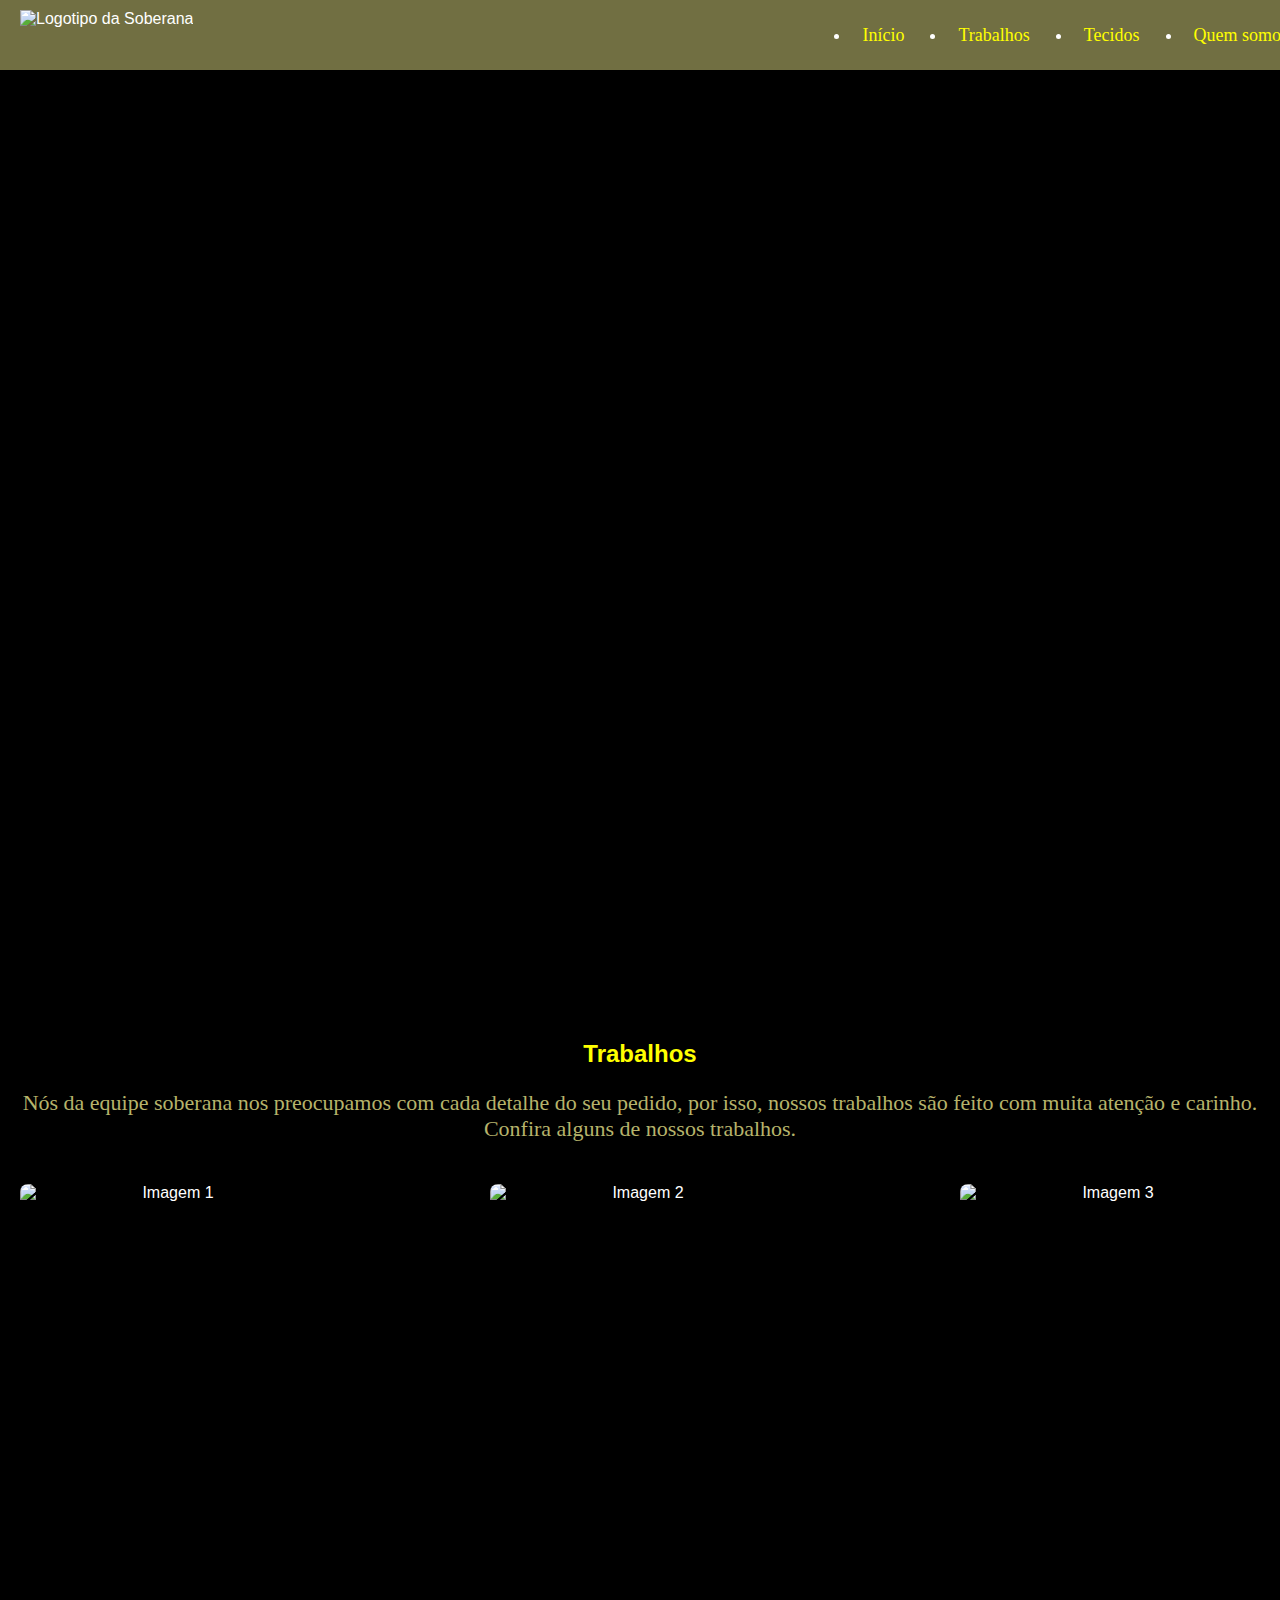
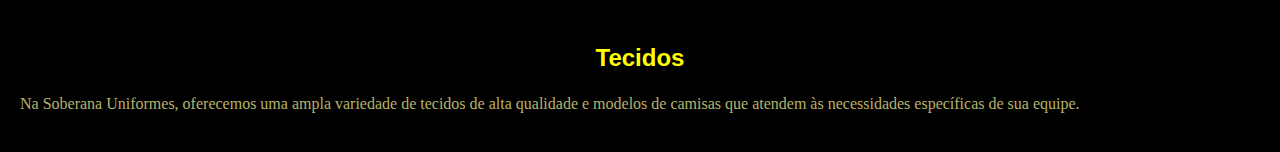
==== index.html @ 74ad903e "Update and rename soberana.html to index.html" ====
<!DOCTYPE html>
<html lang="en">

<head>
  <meta charset="UTF-8">
  <meta name="viewport" content="width=device-width, initial-scale=1.0">
  <title>Soberana Uniformes</title>
  <link href="https://cdn.jsdelivr.net/npm/bootstrap@5.2.3/dist/css/bootstrap.min.css" rel="stylesheet"
    integrity="sha384-rbsA2VBKQhggwzxH7pPCaAqO46MgnOM80zW1RWuH61DGLwZJEdK2Kadq2F9CUG65" crossorigin="anonymous">
  <link rel="stylesheet" type="text/css" href="soberana.css" media="screen" />
  <script src="soberana.js"></script>
  <link rel="shortcut icon" type="imagex/png" href="/ImagensSoberana/icone_soberana.jpg">
</head>

<body>
  <div id="inicio"></div>
  <div id="background-image"></div>


  <!-- Cabeçalho do site -->
  <header id="header">
    <div class="container">
      <nav class="navbar navbar-expand-lg">
        <img src="/ImagensSoberana/icone_soberana.jpg" alt="Logotipo da Soberana" class="logo">

        <!-- Botão de colapso para telas menores -->
        <button class="navbar-toggler" type="button" data-bs-toggle="collapse" data-bs-target="#navbarNav"
          aria-controls="navbarNav" aria-expanded="false" aria-label="Toggle navigation">
          <span class="navbar-toggler-icon"></span>
        </button>



        <!-- Links de navegação -->
        <div class="collapse navbar-collapse" id="navbarNav">
          <ul class="navbar-nav">
            <li class="nav-item">
              <a class="nav-link" href="#inicio">Início</a>
            </li>
            <li class="nav-item">
              <a class="nav-link" href="#trabalhos">Trabalhos</a>
            </li>
            <li class="nav-item">
              <a class="nav-link" href="#tecidos">Tecidos</a>
            </li>
            <li class="nav-item">
              <a class="nav-link" href="#info">Quem somos</a>
            </li>
          </ul>
        </div>
      </nav>
    </div>
  </header>

  <!-- Seção Iniciar <section id="iniciar">
  
  </section>   -->




  <section id="jobs">
    <h2>Trabalhos</h2>

    <p>Nós da equipe soberana nos preocupamos com cada detalhe do seu pedido, por isso, nossos trabalhos são feito com muita atenção e carinho. Confira 
      alguns de nossos trabalhos.
    </p>

    <!-- Container das imagens para telas maiores -->
    <div class="images-container">
      <img src="/ImagensSoberana/imagem1.jpg" alt="Imagem 1">
      <img src="/ImagensSoberana/imagem2.jpg" alt="Imagem 2">
      <img src="/ImagensSoberana/imagem3.jpg" alt="Imagem 3">
    </div>

    <!-- Carrossel para telas menores -->
    <div id="carouselExample" class="carousel slide" data-bs-ride="carousel">
      <div class="carousel-inner">
        <div class="carousel-item active">
          <img src="/ImagensSoberana/imagem1.jpg" class="d-block w-100" alt="Imagem 1">
        </div>
        <div class="carousel-item">
          <img src="/ImagensSoberana/imagem2.jpg" class="d-block w-100" alt="Imagem 2">
        </div>
        <div class="carousel-item">
          <img src="/ImagensSoberana/imagem3.jpg" class="d-block w-100" alt="Imagem 3">
        </div>
      </div>
      <button class="carousel-control-prev" type="button" data-bs-target="#carouselExample" data-bs-slide="prev">
        <span class="carousel-control-prev-icon" aria-hidden="true"></span>
        <span class="visually-hidden">Previous</span>
      </button>
      <button class="carousel-control-next" type="button" data-bs-target="#carouselExample" data-bs-slide="next">
        <span class="carousel-control-next-icon" aria-hidden="true"></span>
        <span class="visually-hidden">Next</span>
      </button>
    </div>


  </section>

  <section id="tecidos">
    <h2>Tecidos</h2>
    <p>
      Na Soberana Uniformes, oferecemos uma ampla variedade de tecidos de alta qualidade
      e modelos de camisas que atendem às necessidades específicas de sua equipe.
    </p>
  </section>

  <script src="https://cdn.jsdelivr.net/npm/bootstrap@5.2.3/dist/js/bootstrap.bundle.min.js"
    integrity="sha384-kenU1KFdBIe4zVF0s0G1M5b4hcpxyD9F7jL+jjXkk+Q2h455rYXK/7HAuoJl+0I4"
    crossorigin="anonymous"></script>
</body>

</html>
---- soberana.css ----
/* CSS Global */
body {
    background-color: black;
    color: white;
    margin: 0;
    font-family: Arial, sans-serif;
}

/* Barra de navegação */
.navbar {
    display: flex;
    justify-content: space-between;
    align-items: center;
    padding: 10px 20px;
    position: fixed;
    top: 0;
    left: 0;
    width: 100%;
    z-index: 1000;
    background-color: #716f42;
}

.navbar .navbar-nav {
    display: flex;
    gap: 30px;
    margin: 0;
    padding: 0;
}

.navbar a {
    color: yellow;
    text-decoration: none;
    font-size: 18px;
    font-family: 'Times New Roman', Times, serif;
    padding: 8px 12px;
    transition: color 0.3s ease;
}

.navbar a:hover {
    color: gold;
}

.logo {
    height: 50px;
    width: auto;
    margin-right: 20px;
}

/* Botão para telas menores */
.navbar-toggler {
    border: none;
    background: none;
    font-size: 24px;
    color: yellow;
    display: none;
}

.navbar-toggler-icon {
    color: yellow;
    font-size: 24px;
}

/* Responsividade: Menu de navegação em telas menores */
@media (max-width: 767px) {
    .navbar {
        flex-wrap: wrap;
        padding: 10px;
    }

    .navbar-toggler {
        display: block;
    }

    .navbar-collapse {
        display: none;
        flex-direction: column;
        width: 100%;
        background-color: #716f42;
        padding: 10px 0;
        border-radius: 5px;
    }

    .navbar-collapse.show {
        display: flex;
    }

    .navbar .navbar-nav {
        flex-direction: column;
        gap: 10px;
        width: 100%;
        align-items: center;
    }

    .navbar a {
        font-size: 16px;
        padding: 10px;
        text-align: center;
        width: 100%;
    }
}

/* Fundo da página */
#background-image {
    background-image: url('/ImagensSoberana/fundo2.png');
    background-size: cover;
    background-attachment: fixed;
    background-position: center;
    height: 100vh;
    width: 100%;
    position: relative;
    z-index: -1;
}

.content {
    background: linear-gradient(to bottom, rgba(0, 0, 0, 0.8), rgba(0, 0, 0, 1));
    color: white;
    padding: 20px;
}

/* Slogan */
.slogan {
    color: gold;
    display: flex;
    align-items: center;
    justify-content: center;
    margin-top: 100px;
    font-size: 2rem;
    text-align: center;
    padding: 20px;
}

/* Títulos */
h1,
h2 {
    font-family: 'Arial', sans-serif;
    font-weight: bold;
    margin-bottom: 20px;
}

h1 {
    font-size: 2.5rem;
    text-align: center;
}

h2 {
    font-size: 2,5rem;
    color: yellow;
    text-align: center;
    font-family: Arial, Helvetica, sans-serif;
}
p {
    color: #b6b36b;
    text-align: center;
    font-family:Cambria, Cochin, Georgia, Times, 'Times New Roman', serif ;
    font-size: 22px;
}

/* Outras seções */
#jobs,
#tecidos {
    margin-top: 100px;
    padding: 20px;
    text-align: center;
}

#tecidos p {
    font-size: 1rem;
    line-height: 1.5;
    text-align: justify;
}

/* Ajuste para ancoragem de navegação */
[id] {
    scroll-margin-top: 80px;
    /* Ajuste para evitar sobreposição com a barra de navegação fixa */
}

#jobs img {
    align-items: flex-start;
}

/* Imagens dentro de seções */
#jobs img,
#tecidos img {
    max-width: 100%;
    height: 300px;
    width: 300px;
    border-radius: 8px;
    margin-top: 20px;
}

/* Responsividade adicional */
@media (max-width: 576px) {
    .logo {
        height: 40px;
    }

    h1 {
        font-size: 2rem;
    }

    h2 {
        font-size: 1.5rem;
    }

    #jobs,
    #tecidos {
        padding: 10px;
    }

    .slogan {
        font-size: 1.5rem;
    }
}

/* Para telas maiores: exibe as imagens lado a lado */
.images-container {
    display: flex;
    justify-content: space-between;
    gap: 20px;
}

.images-container img {
    width: 30%;
    object-fit: cover;
}

/* Para telas menores: exibe como um carrossel */
@media (max-width: 767px) {
    .images-container {
        display: none;
        /* Esconde as imagens lado a lado em telas menores */
    }

    /* O carrossel de imagens será mostrado em telas menores */
    #carouselExample {
        display: block;
    }
}

/* Esconde o carrossel em telas maiores */
@media (min-width: 768px) {
    #carouselExample {
        display: none;
    }
}
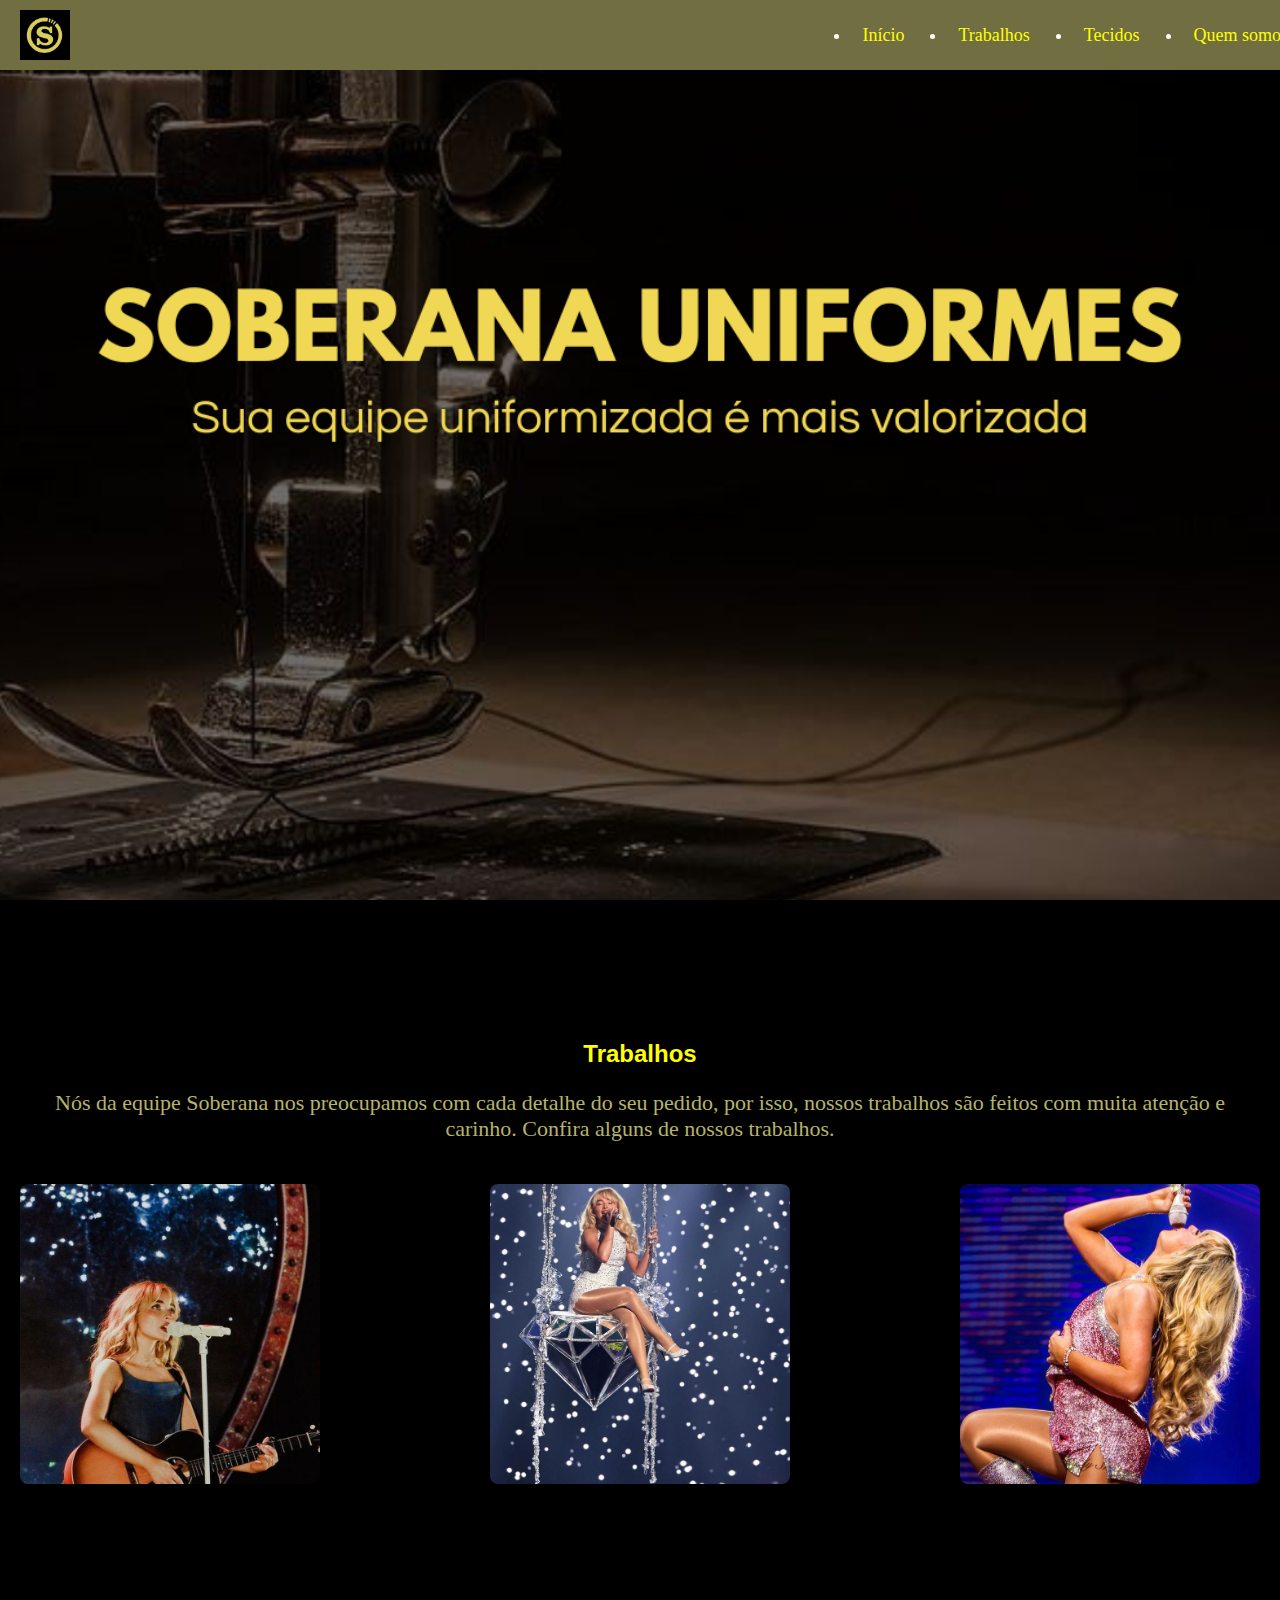
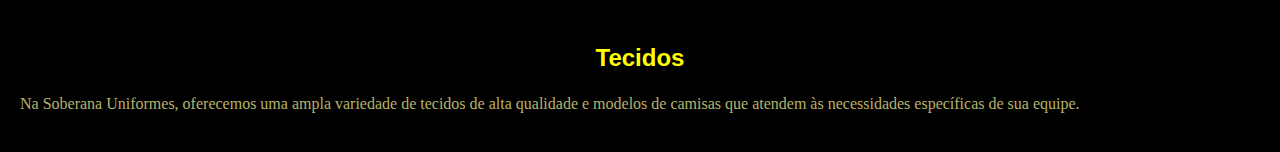
==== commit 03e330b3: "Update index.html" ====
--- a/index.html
+++ b/index.html
@@ -7,29 +7,26 @@
   <title>Soberana Uniformes</title>
   <link href="https://cdn.jsdelivr.net/npm/bootstrap@5.2.3/dist/css/bootstrap.min.css" rel="stylesheet"
     integrity="sha384-rbsA2VBKQhggwzxH7pPCaAqO46MgnOM80zW1RWuH61DGLwZJEdK2Kadq2F9CUG65" crossorigin="anonymous">
-  <link rel="stylesheet" type="text/css" href="soberana.css" media="screen" />
-  <script src="soberana.js"></script>
-  <link rel="shortcut icon" type="imagex/png" href="/ImagensSoberana/icone_soberana.jpg">
+  <link rel="stylesheet" type="text/css" href="style.css" media="screen" />
+  <script src="script.js"></script>
+  <link rel="shortcut icon" type="imagex/png" href="ImagensSoberana/icone_soberana.jpg">
 </head>
 
 <body>
   <div id="inicio"></div>
   <div id="background-image"></div>
 
-
   <!-- Cabeçalho do site -->
   <header id="header">
     <div class="container">
       <nav class="navbar navbar-expand-lg">
-        <img src="/ImagensSoberana/icone_soberana.jpg" alt="Logotipo da Soberana" class="logo">
+        <img src="ImagensSoberana/icone_soberana.jpg" alt="Logotipo da Soberana" class="logo">
 
         <!-- Botão de colapso para telas menores -->
         <button class="navbar-toggler" type="button" data-bs-toggle="collapse" data-bs-target="#navbarNav"
           aria-controls="navbarNav" aria-expanded="false" aria-label="Toggle navigation">
           <span class="navbar-toggler-icon"></span>
         </button>
-
-
 
         <!-- Links de navegação -->
         <div class="collapse navbar-collapse" id="navbarNav">
@@ -52,38 +49,31 @@
     </div>
   </header>
 
-  <!-- Seção Iniciar <section id="iniciar">
-  
-  </section>   -->
-
-
-
-
   <section id="jobs">
     <h2>Trabalhos</h2>
 
-    <p>Nós da equipe soberana nos preocupamos com cada detalhe do seu pedido, por isso, nossos trabalhos são feito com muita atenção e carinho. Confira 
+    <p>Nós da equipe Soberana nos preocupamos com cada detalhe do seu pedido, por isso, nossos trabalhos são feitos com muita atenção e carinho. Confira 
       alguns de nossos trabalhos.
     </p>
 
     <!-- Container das imagens para telas maiores -->
     <div class="images-container">
-      <img src="/ImagensSoberana/imagem1.jpg" alt="Imagem 1">
-      <img src="/ImagensSoberana/imagem2.jpg" alt="Imagem 2">
-      <img src="/ImagensSoberana/imagem3.jpg" alt="Imagem 3">
+      <img src="ImagensSoberana/imagem1.jpg" alt="Imagem 1">
+      <img src="ImagensSoberana/imagem2.jpg" alt="Imagem 2">
+      <img src="ImagensSoberana/imagem3.jpg" alt="Imagem 3">
     </div>
 
     <!-- Carrossel para telas menores -->
     <div id="carouselExample" class="carousel slide" data-bs-ride="carousel">
       <div class="carousel-inner">
         <div class="carousel-item active">
-          <img src="/ImagensSoberana/imagem1.jpg" class="d-block w-100" alt="Imagem 1">
+          <img src="ImagensSoberana/imagem1.jpg" class="d-block w-100" alt="Imagem 1">
         </div>
         <div class="carousel-item">
-          <img src="/ImagensSoberana/imagem2.jpg" class="d-block w-100" alt="Imagem 2">
+          <img src="ImagensSoberana/imagem2.jpg" class="d-block w-100" alt="Imagem 2">
         </div>
         <div class="carousel-item">
-          <img src="/ImagensSoberana/imagem3.jpg" class="d-block w-100" alt="Imagem 3">
+          <img src="ImagensSoberana/imagem3.jpg" class="d-block w-100" alt="Imagem 3">
         </div>
       </div>
       <button class="carousel-control-prev" type="button" data-bs-target="#carouselExample" data-bs-slide="prev">
@@ -95,8 +85,6 @@
         <span class="visually-hidden">Next</span>
       </button>
     </div>
-
-
   </section>
 
   <section id="tecidos">
--- a/style.css
+++ b/style.css
@@ -0,0 +1,246 @@
+/* CSS Global */
+body {
+    background-color: black;
+    color: white;
+    margin: 0;
+    font-family: Arial, sans-serif;
+}
+
+/* Barra de navegação */
+.navbar {
+    display: flex;
+    justify-content: space-between;
+    align-items: center;
+    padding: 10px 20px;
+    position: fixed;
+    top: 0;
+    left: 0;
+    width: 100%;
+    z-index: 1000;
+    background-color: #716f42;
+}
+
+.navbar .navbar-nav {
+    display: flex;
+    gap: 30px;
+    margin: 0;
+    padding: 0;
+}
+
+.navbar a {
+    color: yellow;
+    text-decoration: none;
+    font-size: 18px;
+    font-family: 'Times New Roman', Times, serif;
+    padding: 8px 12px;
+    transition: color 0.3s ease;
+}
+
+.navbar a:hover {
+    color: gold;
+}
+
+.logo {
+    height: 50px;
+    width: auto;
+    margin-right: 20px;
+}
+
+/* Botão para telas menores */
+.navbar-toggler {
+    border: none;
+    background: none;
+    font-size: 24px;
+    color: yellow;
+    display: none;
+}
+
+.navbar-toggler-icon {
+    color: yellow;
+    font-size: 24px;
+}
+
+/* Responsividade: Menu de navegação em telas menores */
+@media (max-width: 767px) {
+    .navbar {
+        flex-wrap: wrap;
+        padding: 10px;
+    }
+
+    .navbar-toggler {
+        display: block;
+    }
+
+    .navbar-collapse {
+        display: none;
+        flex-direction: column;
+        width: 100%;
+        background-color: #716f42;
+        padding: 10px 0;
+        border-radius: 5px;
+    }
+
+    .navbar-collapse.show {
+        display: flex;
+    }
+
+    .navbar .navbar-nav {
+        flex-direction: column;
+        gap: 10px;
+        width: 100%;
+        align-items: center;
+    }
+
+    .navbar a {
+        font-size: 16px;
+        padding: 10px;
+        text-align: center;
+        width: 100%;
+    }
+}
+
+/* Fundo da página */
+#background-image {
+    background-image: url('/ImagensSoberana/fundo2.png');
+    background-size: cover;
+    background-attachment: fixed;
+    background-position: center;
+    height: 100vh;
+    width: 100%;
+    position: relative;
+    z-index: -1;
+}
+
+.content {
+    background: linear-gradient(to bottom, rgba(0, 0, 0, 0.8), rgba(0, 0, 0, 1));
+    color: white;
+    padding: 20px;
+}
+
+/* Slogan */
+.slogan {
+    color: gold;
+    display: flex;
+    align-items: center;
+    justify-content: center;
+    margin-top: 100px;
+    font-size: 2rem;
+    text-align: center;
+    padding: 20px;
+}
+
+/* Títulos */
+h1,
+h2 {
+    font-family: 'Arial', sans-serif;
+    font-weight: bold;
+    margin-bottom: 20px;
+}
+
+h1 {
+    font-size: 2.5rem;
+    text-align: center;
+}
+
+h2 {
+    font-size: 2,5rem;
+    color: yellow;
+    text-align: center;
+    font-family: Arial, Helvetica, sans-serif;
+}
+p {
+    color: #b6b36b;
+    text-align: center;
+    font-family:Cambria, Cochin, Georgia, Times, 'Times New Roman', serif ;
+    font-size: 22px;
+}
+
+/* Outras seções */
+#jobs,
+#tecidos {
+    margin-top: 100px;
+    padding: 20px;
+    text-align: center;
+}
+
+#tecidos p {
+    font-size: 1rem;
+    line-height: 1.5;
+    text-align: justify;
+}
+
+/* Ajuste para ancoragem de navegação */
+[id] {
+    scroll-margin-top: 80px;
+    /* Ajuste para evitar sobreposição com a barra de navegação fixa */
+}
+
+#jobs img {
+    align-items: flex-start;
+}
+
+/* Imagens dentro de seções */
+#jobs img,
+#tecidos img {
+    max-width: 100%;
+    height: 300px;
+    width: 300px;
+    border-radius: 8px;
+    margin-top: 20px;
+}
+
+/* Responsividade adicional */
+@media (max-width: 576px) {
+    .logo {
+        height: 40px;
+    }
+
+    h1 {
+        font-size: 2rem;
+    }
+
+    h2 {
+        font-size: 1.5rem;
+    }
+
+    #jobs,
+    #tecidos {
+        padding: 10px;
+    }
+
+    .slogan {
+        font-size: 1.5rem;
+    }
+}
+
+/* Para telas maiores: exibe as imagens lado a lado */
+.images-container {
+    display: flex;
+    justify-content: space-between;
+    gap: 20px;
+}
+
+.images-container img {
+    width: 30%;
+    object-fit: cover;
+}
+
+/* Para telas menores: exibe como um carrossel */
+@media (max-width: 767px) {
+    .images-container {
+        display: none;
+        /* Esconde as imagens lado a lado em telas menores */
+    }
+
+    /* O carrossel de imagens será mostrado em telas menores */
+    #carouselExample {
+        display: block;
+    }
+}
+
+/* Esconde o carrossel em telas maiores */
+@media (min-width: 768px) {
+    #carouselExample {
+        display: none;
+    }
+}
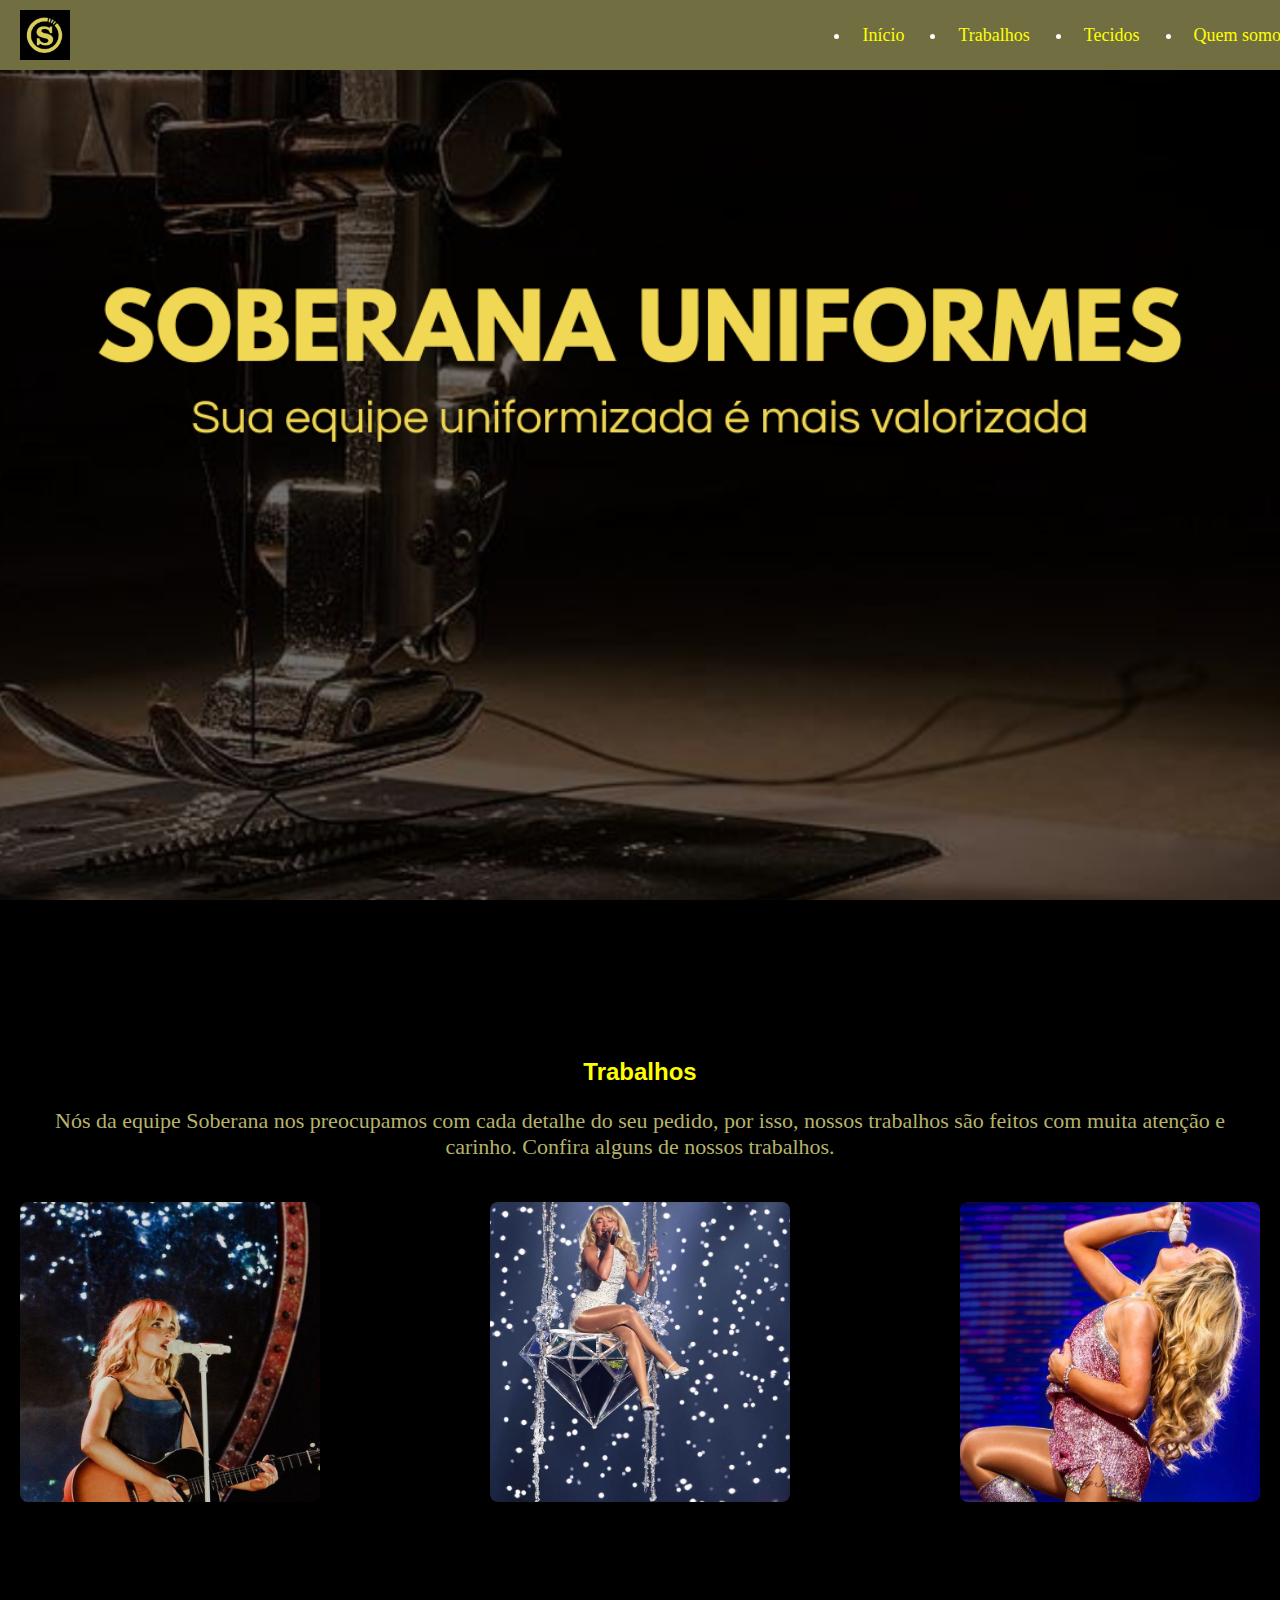
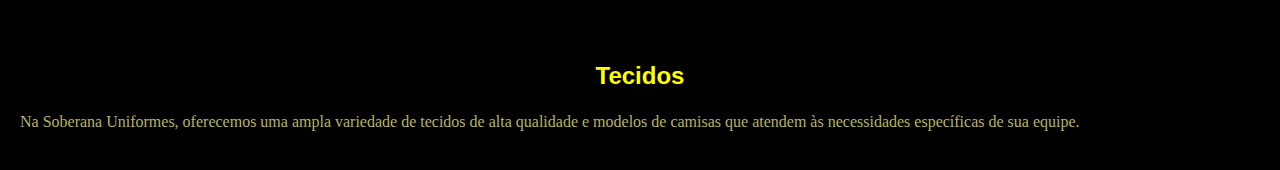
==== commit 790b132d: "Add files via upload" ====
--- a/index.html
+++ b/index.html
@@ -1,7 +1,7 @@
 <!DOCTYPE html>
 <html lang="en">
 
-<head>
+<>
   <meta charset="UTF-8">
   <meta name="viewport" content="width=device-width, initial-scale=1.0">
   <title>Soberana Uniformes</title>
@@ -9,7 +9,7 @@
     integrity="sha384-rbsA2VBKQhggwzxH7pPCaAqO46MgnOM80zW1RWuH61DGLwZJEdK2Kadq2F9CUG65" crossorigin="anonymous">
   <link rel="stylesheet" type="text/css" href="style.css" media="screen" />
   <script src="script.js"></script>
-  <link rel="shortcut icon" type="imagex/png" href="ImagensSoberana/icone_soberana.jpg">
+  <link rel="shortcut icon" type="imagex/png" href="/ImagensSoberana/icone_soberana.jpg">
 </head>
 
 <body>
@@ -52,7 +52,8 @@
   <section id="jobs">
     <h2>Trabalhos</h2>
 
-    <p>Nós da equipe Soberana nos preocupamos com cada detalhe do seu pedido, por isso, nossos trabalhos são feitos com muita atenção e carinho. Confira 
+    <p>Nós da equipe Soberana nos preocupamos com cada detalhe do seu pedido, por isso, nossos trabalhos são feitos com
+      muita atenção e carinho. Confira
       alguns de nossos trabalhos.
     </p>
 
@@ -100,4 +101,4 @@
     crossorigin="anonymous"></script>
 </body>
 
-</html>
+</html>